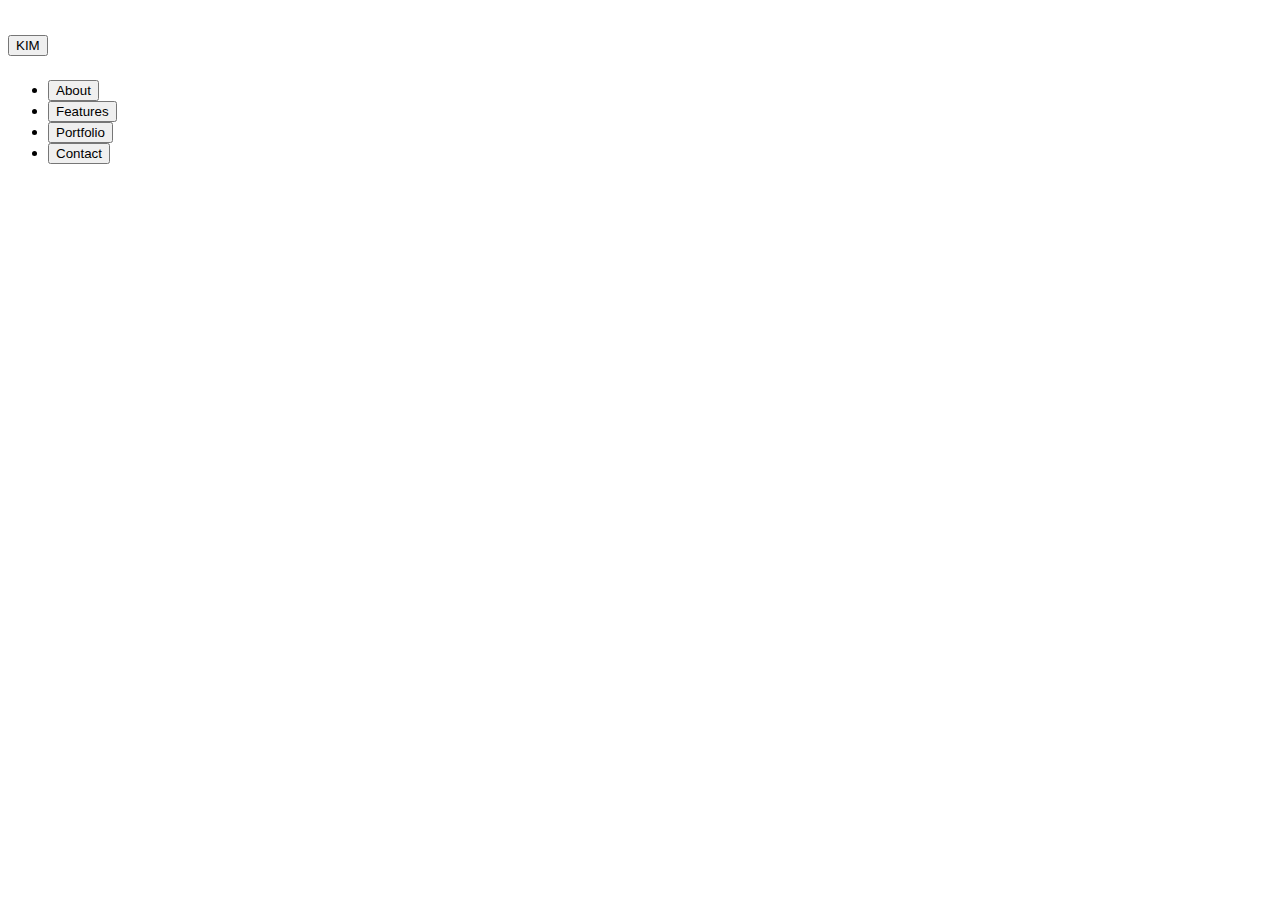
==== index.html @ f2bcc1c0 "index, style setup" ====
<!DOCTYPE html>
<html lang="zxx">
<head>
    <meta charset="UTF-8">
    <meta http-equiv="X-UA-Compatible" content="IE=edge">
    <meta name="viewport" content="width=device-width, initial-scale=1.0">
    <title>Document</title>
    <link  rel="stylesheet" href="https://cdnjs.cloudflare.com/ajax/libs/font-awesome/6.1.1/css/all.min.css" 
    integrity="sha512-KfkfwYDsLkIlwQp6LFnl8zNdLGxu9YAA1QvwINks4PhcElQSvqcyVLLD9aMhXd13uQjoXtEKNosOWaZqXgel0g==" 
    crossorigin="anonymous" referrerpolicy="no-referrer">
    <link rel="stylesheet" href="style.css">
</head>
<body>
    <!-- HTML 구조의 핵심인 container 클래스가 포함된 div 태그-->
    <header>
        <div class="container">
            <h1>
                <button>KIM</button>
            </h1>
            <nav>
                <ul>
                    <li>
                        <button>About</button>
                    </li>
                    <li>
                        <button>Features</button>
                    </li>
                    <li>
                        <button>Portfolio</button>
                    </li>
                    <li>
                        <button>Contact</button>
                    </li>
                </ul>
            </nav>
        </div>
    </header>
</body>
</html>
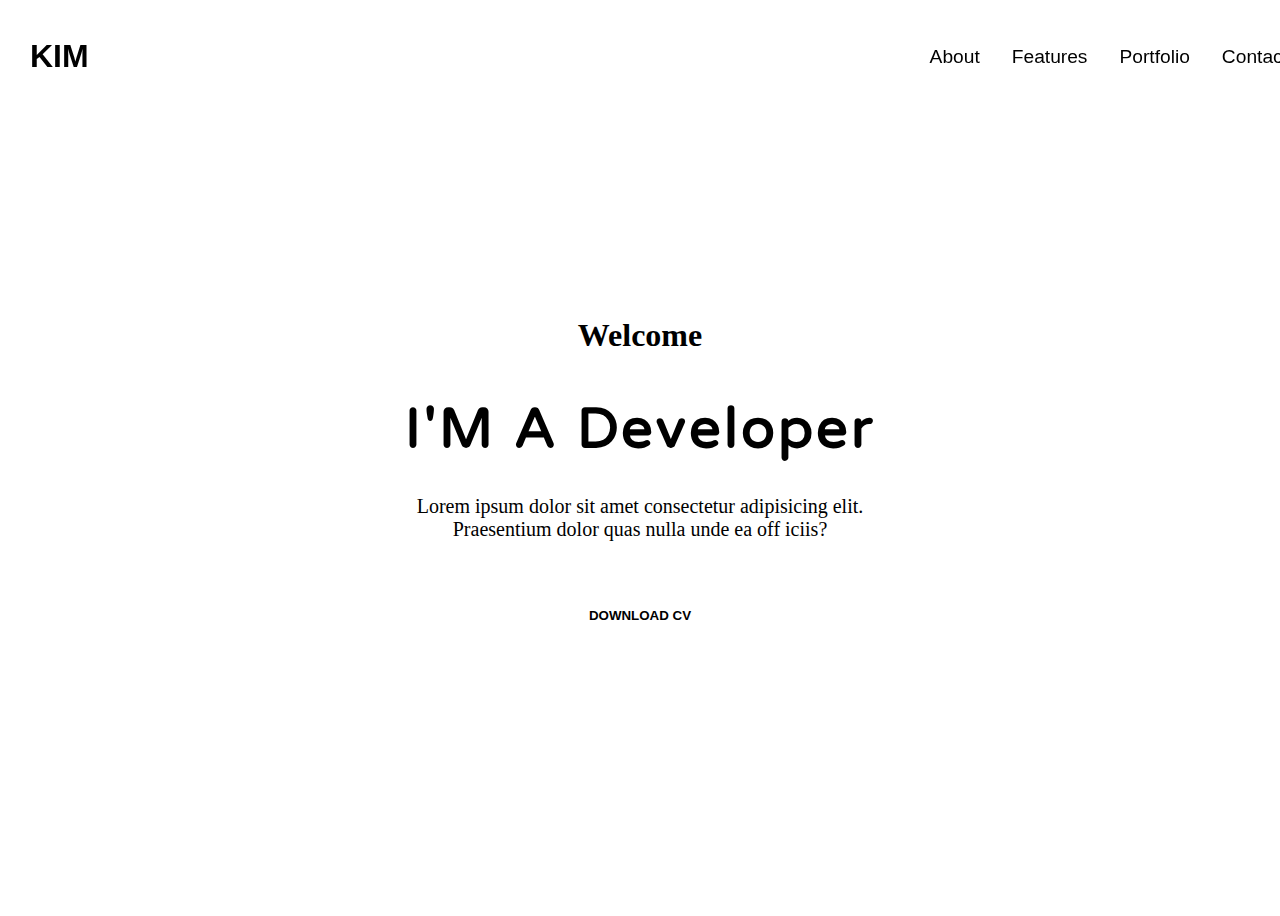
==== commit a502cf41: "수정" ====
--- a/index.html
+++ b/index.html
@@ -12,6 +12,7 @@
 </head>
 <body>
     <!-- HTML 구조의 핵심인 container 클래스가 포함된 div 태그-->
+    <!-- Header-->
     <header>
         <div class="container">
             <h1>
@@ -35,5 +36,17 @@
             </nav>
         </div>
     </header>
+    <!--End Header-->
+    <!-- Main -->
+    <main id="main">
+        <div class="container">
+            <h4>Welcome</h4>
+            <h2>I'M A <span>Developer</span></h2>
+            <p>Lorem ipsum dolor sit amet consectetur adipisicing elit. Praesentium dolor quas nulla unde ea off iciis?</p>
+            <button class="download">DOWNLOAD CV</button>
+            <button class="mouse"><i calss="fa-solid fa-computer-mouse"></i></button>
+        </div>
+    </main>
+    <!-- End Main-->
 </body>
 </html>--- a/style.css
+++ b/style.css
@@ -0,0 +1,153 @@
+@import url('https://fonts.googleapis.com/css2?family=Poppins:wght@400;700&family=Varela+Round&display=swap');
+김기수
+
+*{
+    margin:0;
+    padding: 0;
+    box-sizing: border-box;
+}
+
+a, a:link, a:visited {
+    color:inherit;
+    text-decoration: none;
+}
+
+li {
+    list-style: none;
+}
+
+
+/*Header*/ 
+
+.container {
+    width: 1140px;
+    margin: 0 auto;
+}
+
+header {
+    position: fixed;
+    color:white;
+    top:0;
+    z-index: 1;
+    width: 100%;
+    padding: 1rem;
+}
+
+header .container{
+    display: flex;
+    justify-content: space-between;
+    align-items: center;
+    width: 100%;
+}
+
+header nav ul {
+    display: flex;
+}
+
+header nav ul li {
+    padding:10px;
+}
+
+header button {
+    background:transparent;
+    border:0;
+    cursor:pointer;
+}
+
+header h1 button{
+    font-size: 2rem;
+    font-weight: bold;
+}
+
+header nav ul li button {
+    font-size:1.2rem;
+    color:black;
+}
+
+/*Main*/
+
+main {
+    width:100%;
+    height:100vh;
+    color:black;
+    background:linear-gradient(rgba(0,0,0,0,8), rgba(0,0,0,0,8)), url('images/me.jpg') center center;
+    background-size : cover;
+    display: flex;
+    justify-content: center;
+    align-items: center;
+    text-align: center;
+}
+
+main h4{
+    font-size:2rem;
+}
+
+main h2{
+    font-size:3.5rem;
+    margin:2rem 0;
+    letter-spacing: 3px;
+}
+
+main p {
+    max-width: 500px;
+    margin:0 auto;
+    font-size: 1.25rem;
+}
+
+main button.download{
+    background-color: transparent;
+    border:3px solid white;
+    border-radius: 20px;
+    padding: 1rem 2rem;
+    margin-top: 3rem;
+    color : black;
+    font-weight: bold;
+    cursor: pointer;
+}
+
+main button.mouse{
+    background-color: transparent;
+    border:none;
+    color:black;
+    font-size:2rem;
+    position: absolute;
+    bottom : 1rem;
+    left:50%;
+    transform: translateX(-50%);
+    animation:upDown 1s ease-in-out infinite;
+    cursor:pointer;
+}
+
+@keyframes upDown{
+    0% {
+        botton:1rem;
+    }
+    50% {
+        bottom:1.5rem;
+    }
+    100% {
+        bottom:1rem;
+    }
+}
+
+main h2 span::after{
+    content:"";
+    height: 40px;
+    width:3px;
+    background-color: black;
+    animation:blink .7s ease-in-out infinite;
+}
+
+@keyframes blink{
+    0%{
+        opacity: 1;
+    }
+    100%{
+        opacity: 0;
+    }
+}
+
+main h2{
+    letter-spacing: 3px;
+    font-family: "Varela Round", sans-serif;
+}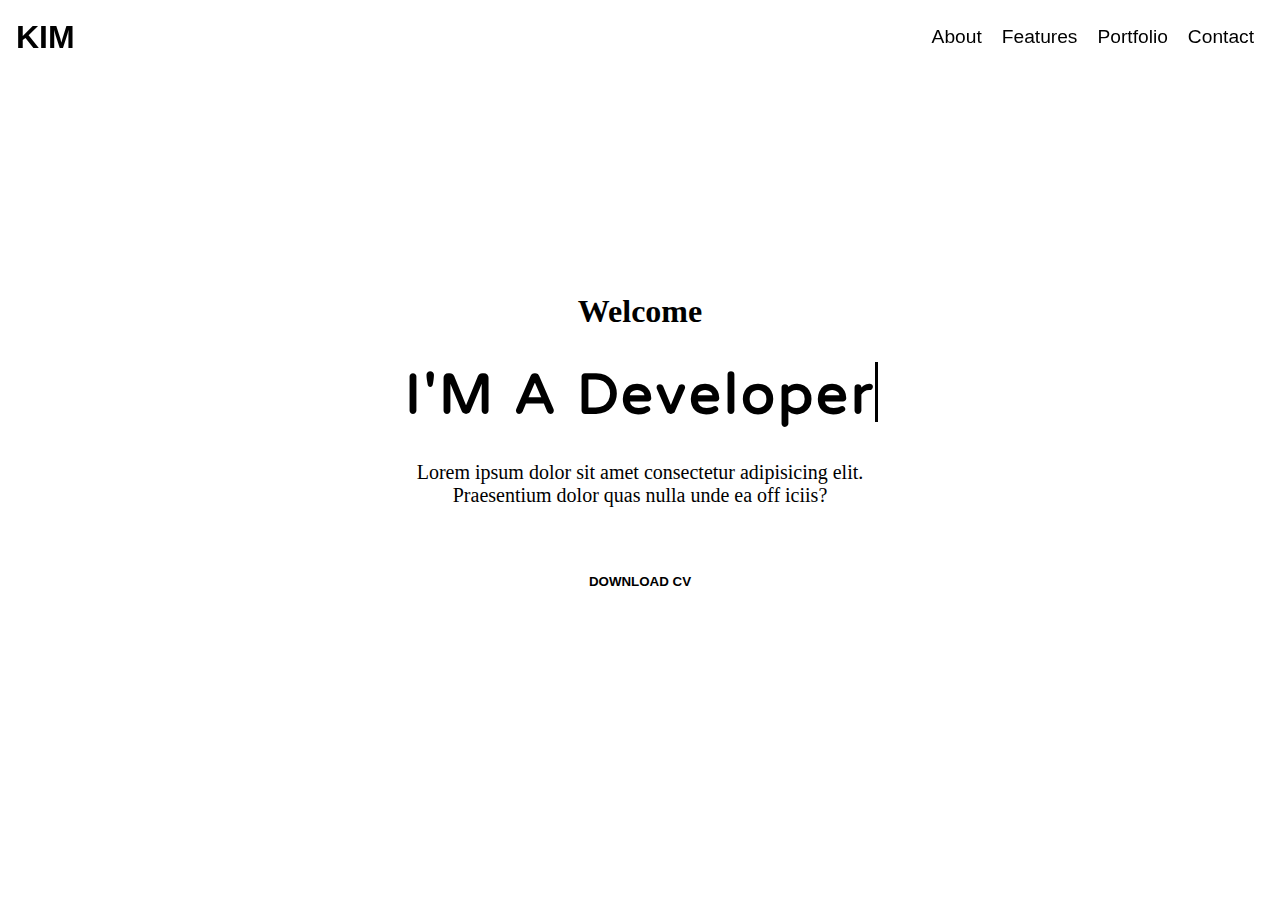
==== commit dc0d229c: "HTML, CSS 기초" ====
--- a/index.html
+++ b/index.html
@@ -48,5 +48,6 @@
         </div>
     </main>
     <!-- End Main-->
+    
 </body>
 </html>--- a/style.css
+++ b/style.css
@@ -1,5 +1,4 @@
 @import url('https://fonts.googleapis.com/css2?family=Poppins:wght@400;700&family=Varela+Round&display=swap');
-김기수
 
 *{
     margin:0;
@@ -61,7 +60,6 @@
 
 header nav ul li button {
     font-size:1.2rem;
-    color:black;
 }
 
 /*Main*/
@@ -70,7 +68,7 @@
     width:100%;
     height:100vh;
     color:black;
-    background:linear-gradient(rgba(0,0,0,0,8), rgba(0,0,0,0,8)), url('images/me.jpg') center center;
+    background:linear-gradient(rgba(0,0,0,0,0.8), rgba(0,0,0,0,0.8)), url('/images/me.jpg') center center;
     background-size : cover;
     display: flex;
     justify-content: center;
@@ -107,42 +105,47 @@
 
 main button.mouse{
     background-color: transparent;
-    border:none;
-    color:black;
-    font-size:2rem;
+    border: none;
+    color: black;
+    font-size: 2rem;
     position: absolute;
-    bottom : 1rem;
-    left:50%;
+    bottom: 1rem;
+    left: 50%;
     transform: translateX(-50%);
-    animation:upDown 1s ease-in-out infinite;
-    cursor:pointer;
+    animation: upDown 1s ease-in-out infinite;
+    cursor: pointer;
 }
 
 @keyframes upDown{
     0% {
-        botton:1rem;
+        bottom: 1rem;
     }
     50% {
-        bottom:1.5rem;
+        bottom: 1.5rem;
     }
     100% {
-        bottom:1rem;
-    }
-}
-
-main h2 span::after{
-    content:"";
-    height: 40px;
-    width:3px;
+        bottom: 1rem;
+    }
+}
+
+main h2 span {
+    position: relative;  /* position 속성 추가 */
+}
+
+main h2 span::after {
+    content: "";
+    position: absolute;  /* 위치 조정 */
+    height: 60px;
+    width: 3px;
     background-color: black;
-    animation:blink .7s ease-in-out infinite;
+    animation: blink 0.7s ease-in-out infinite;
 }
 
 @keyframes blink{
-    0%{
+    0% {
         opacity: 1;
     }
-    100%{
+    100% {
         opacity: 0;
     }
 }
@@ -150,4 +153,72 @@
 main h2{
     letter-spacing: 3px;
     font-family: "Varela Round", sans-serif;
+}
+
+/* About Me*/
+section {
+    font-family: "oppins", sans-serif;
+    padding : 5rem 0;
+}
+
+section:nth-child(2n) {
+    background-color: #f8f8f8;
+}
+
+section .title {
+    margin-bottom: 3rem;
+}
+
+section .title h4{
+    font-size : 1.35rem;
+    color : #ed4848;
+    position : relative;
+}
+
+section .title h2{
+    font-size:3.5rem;
+}
+
+section .title p{
+    font-size : 1.15rem;
+}
+
+section .about-self::after{
+    content:"";
+    clear:both;
+    display:block;
+}
+
+section .about-self .left{
+    width:50%;
+    float:left;
+}
+
+section .about-self .left img{
+    max-width:100%;
+}
+
+section .about-self .right{
+    width:50%;
+    float:left;
+    padding:0 2rem;
+}
+
+section .about-self .right h3{
+    font-size :2.25rem;
+    margin-bottom : 1rem;
+}
+
+section .about-self .right h3 strong{
+    color :#ed4848;
+}
+
+section .about-self .right p {
+    font-size:1.15rem;
+    margin : 1rem 0;
+}
+
+section .about-self .right .social a {
+    font-size:2.5rem;
+    margin-right:0.2rem;
 }